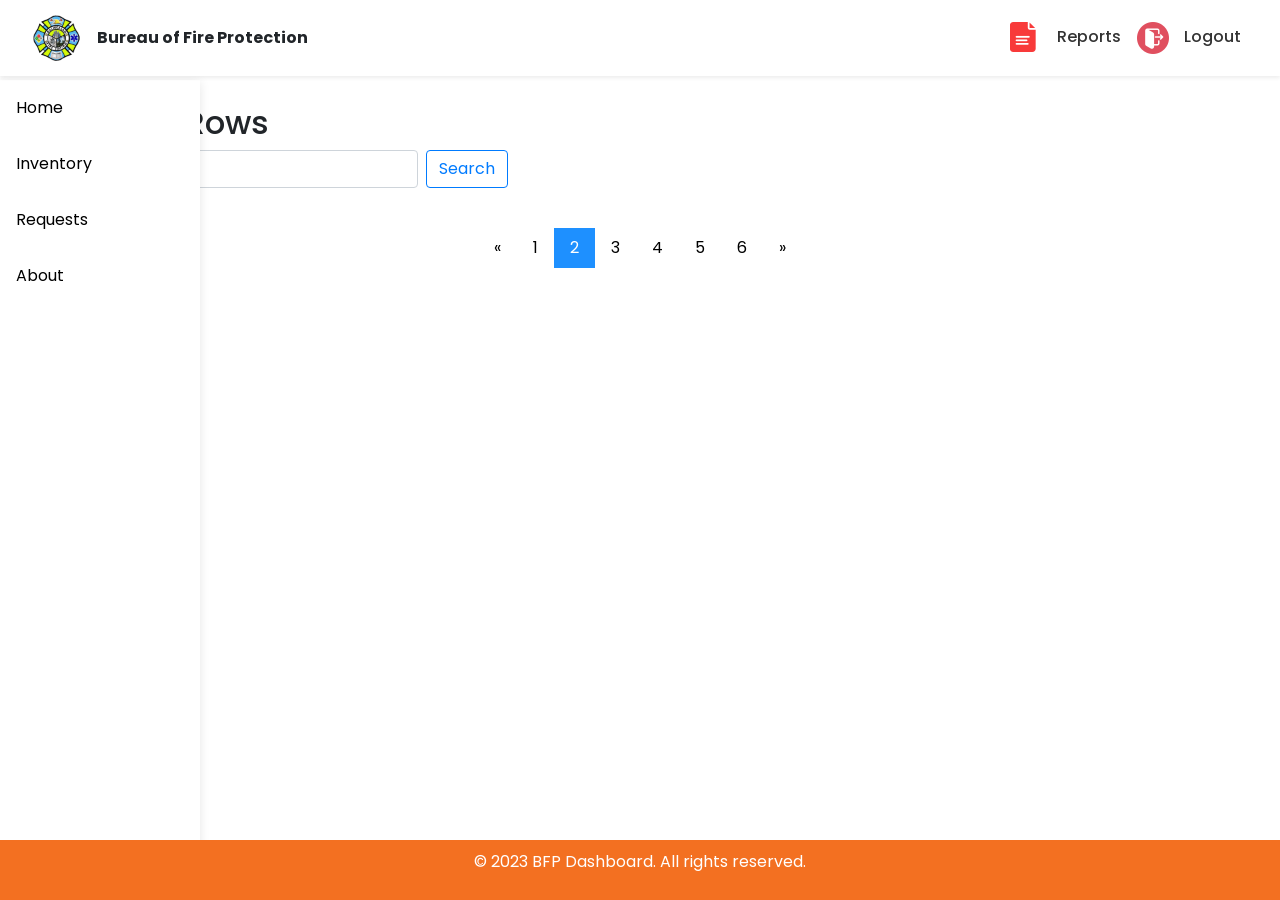
==== archive.html @ d3c54c9e "update" ====
<!DOCTYPE html>
<html lang="en">

<head>
    <title>Archive</title>
    <meta charset="utf-8">
    <meta name="viewport" content="width=device-width, initial-scale=1">
    <link rel="stylesheet" href="https://cdn.jsdelivr.net/npm/bootstrap@4.6.2/dist/css/bootstrap.min.css">
    <script src="https://cdn.jsdelivr.net/npm/jquery@3.7.1/dist/jquery.slim.min.js"></script>
    <script src="https://cdn.jsdelivr.net/npm/popper.js@1.16.1/dist/umd/popper.min.js"></script>
    <script src="https://cdn.jsdelivr.net/npm/bootstrap@4.6.2/dist/js/bootstrap.bundle.min.js"></script>

    <link rel="icon" type="image/x-icon" href="images/logo.jpg">

    <link rel="stylesheet" href="bfp-archive-style.css">

    <link rel="preconnect" href="https://fonts.googleapis.com">
    <link rel="preconnect" href="https://fonts.gstatic.com" crossorigin>
    <link
        href="https://fonts.googleapis.com/css2?family=Poppins:ital,wght@0,100;0,200;0,300;0,400;0,500;0,600;0,700;0,800;0,900;1,100;1,200;1,300;1,400;1,500;1,600;1,700;1,800;1,900&display=swap"
        rel="stylesheet">
</head>

<body class="bg-gradient-custom">
    <div class="sidebar">
        <a class="active" href="bfp-dashboard.html">Home</a>
        <a href="inventory.html">Inventory</a>
        <a href="requests.html">Requests</a>
        <a href="#about">About</a>
    </div>

    <nav class="navbar navbar-expand-sm navbar-light bg-white fixed-top shadow-sm">
        <div style="justify-content: left;" class="container-fluid">
            <a class="navbar-brand" href="#">
                <img class="logoimg" src="images/logo.jpg" alt="BFP Logo" style="height: 50px;">
            </a>
            <div class="font-weight-bold">Bureau of Fire Protection</div>

            <ul class="navbar-nav ml-auto">
                <li class="nav-item"><a class="nav-link" href="reports.html"><img style="margin-right: 15px;"
                            src="images/file.png" alt="">Reports</a></li>
                <li class="nav-item"><a class="nav-link" href="index.html"><img style="margin-right: 15px;"
                            src="images/logout.png" alt="">Logout</a></li>
            </ul>
        </div>
    </nav>

    <main style="justify-content: center;" class="container-fluid content-wrapper">
        <br>
        <div class="container">
            <h2>Hover Rows</h2>
            <div style="justify-content: flex-start; display: flex; align-items: start;" class="mb-3">
                <input style="width: 30%;" class="form-control mr-sm-2" type="text" placeholder="Search">
                <button class="btn btn-outline-primary">Search</button>
                
            </div>
            <br>
            
            <div style="display: flex; justify-content: center;" class="pagination">
                <a href="#">&laquo;</a>
                <a href="#">1</a>
                <a class="active" href="#">2</a>
                <a href="#">3</a>
                <a href="#">4</a>
                <a href="#">5</a>
                <a href="#">6</a>
                <a href="#">&raquo;</a>
            </div>
        </div>
    </main>

    <footer>
        <div class="container">
            <p>&copy; 2023 BFP Dashboard. All rights reserved.</p>
        </div>
    </footer>

</body>

</html>
---- bfp-archive-style.css ----
* {
    margin: 0;
    padding: 0;
    box-sizing: border-box;
    font-family: "Poppins", sans-serif;
}

body {
    background-attachment: fixed;
    background-repeat: no-repeat;
    padding-top: 80px;
    width: 100%;
    justify-content: center;
    align-items: center;
    margin: 0;
    height: 100%;
}

html {
    height: 100%;
    margin: 0;
}

.logoimg {
    width: 50px;
    height: 50px;
    object-fit: contain;
    /* Keeps the logo from stretching */
}

/* Specific styling for the white navbar */
.navbar {
    background-color: white !important;
    box-shadow: 0 2px 10px rgba(0, 0, 0, 0.1);
    /* Adds depth against the bright gradient */
}

/* Target the nav-links specifically */
.navbar-light .navbar-nav .nav-link {
    color: #333;
    font-weight: 500;
}

.navbar-light .navbar-nav .nav-link:hover {
    color: #D32F2F;
    /* Turns red from your palette on hover */
}


.sidebar {
    margin: 0;
    padding: 0;
    width: 200px;
    background-color: white !important;
    box-shadow: 0 2px 10px rgba(0, 0, 0, 0.1);
    position: fixed;
    height: 100%;
    overflow: auto;
}

.sidebar a {
    display: block;
    color: black;
    padding: 16px;
    text-decoration: none;
}

/* .sidebar a.active {
    background-color: #F37021;
    color: white;
} */

.sidebar a:hover {
    background-color: #FDB833;
    color: white;
}

div.content {
    margin-left: 200px;
    padding: 1px 16px;
    height: 1000px;
}

@media screen and (max-width: 700px) {
    .sidebar {
        width: 100%;
        height: auto;
        position: relative;
    }

    .sidebar a {
        float: left;
    }

    div.content {
        margin-left: 0;
    }
}

@media screen and (max-width: 400px) {
    .sidebar a {
        text-align: center;
        float: none;
    }
}

footer {
    background-color: #F37021;
    padding: 10px;
    text-align: center;
    color: white;
    position: fixed;
    bottom: 0;
    left: 0;
    right: 0;
    width: 100%;
}

thead, tr, th {
    align-items: center;
    text-align: center;
}

/* Pagination links */
.pagination a {
  color: black;
  float: left;
  padding: 8px 16px;
  text-decoration: none;
  transition: background-color .3s;
}

/* Style the active/current link */
.pagination a.active {
  background-color: dodgerblue;
  color: white;
}

/* Add a grey background color on mouse-over */
.pagination a:hover:not(.active) {background-color: #ddd;}
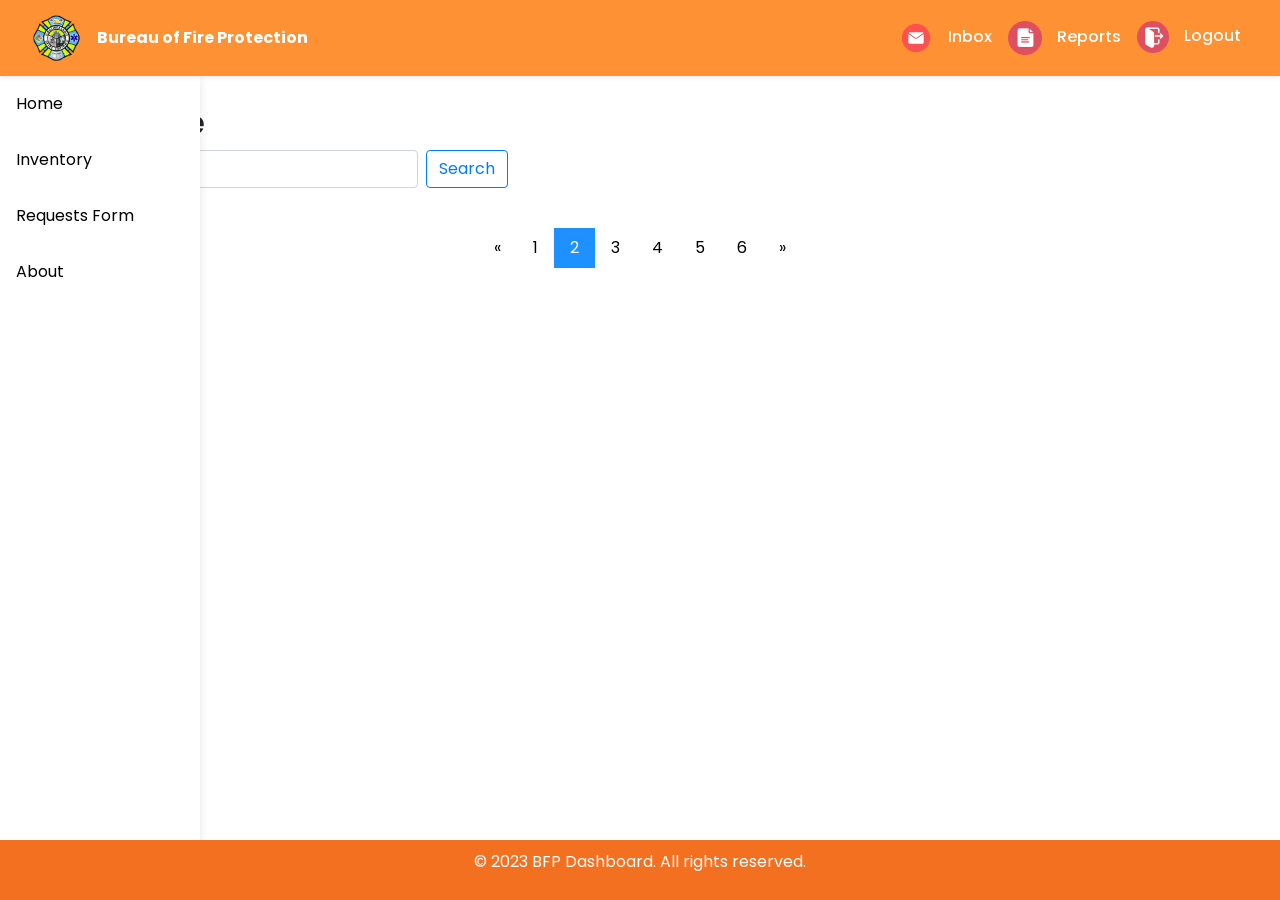
==== commit edbaa180: "Big update 5/3/2026 Co-authored-by: Copilot <copilot@github.com>" ====
--- a/archive.html
+++ b/archive.html
@@ -22,10 +22,10 @@
 </head>
 
 <body class="bg-gradient-custom">
-    <div class="sidebar">
-        <a class="active" href="bfp-dashboard.html">Home</a>
+    <div style="margin-top: -4px;" class="sidebar">
+        <a href="dashboard.html">Home</a>
         <a href="inventory.html">Inventory</a>
-        <a href="requests.html">Requests</a>
+        <a href="requests.html">Requests Form</a>
         <a href="#about">About</a>
     </div>
 
@@ -37,10 +37,15 @@
             <div class="font-weight-bold">Bureau of Fire Protection</div>
 
             <ul class="navbar-nav ml-auto">
-                <li class="nav-item"><a class="nav-link" href="reports.html"><img style="margin-right: 15px;"
-                            src="images/file.png" alt="">Reports</a></li>
-                <li class="nav-item"><a class="nav-link" href="index.html"><img style="margin-right: 15px;"
-                            src="images/logout.png" alt="">Logout</a></li>
+                <li class="nav-item"><a style="color: white;" class="nav-link" href="mail.html"><img
+                            style="margin-right: 15px; height: 100%; width: 34px;" src="images/request.png"
+                            alt="">Inbox</a></li>
+                <li class="nav-item"><a style="color: white;" class="nav-link" href="reports.html"><img
+                            style="margin-right: 15px; height: 100%; width: 34px;" src="images/reports.png"
+                            alt="">Reports</a></li>
+                <li class="nav-item"><a style="color: white;" class="nav-link" href="index.html"><img
+                            style="margin-right: 15px;" src="images/logout.png" alt="">Logout</a></li>
+                
             </ul>
         </div>
     </nav>
@@ -48,7 +53,7 @@
     <main style="justify-content: center;" class="container-fluid content-wrapper">
         <br>
         <div class="container">
-            <h2>Hover Rows</h2>
+            <h2>Archive</h2>
             <div style="justify-content: flex-start; display: flex; align-items: start;" class="mb-3">
                 <input style="width: 30%;" class="form-control mr-sm-2" type="text" placeholder="Search">
                 <button class="btn btn-outline-primary">Search</button>
--- a/bfp-archive-style.css
+++ b/bfp-archive-style.css
@@ -30,8 +30,9 @@
 
 /* Specific styling for the white navbar */
 .navbar {
-    background-color: white !important;
+    background-color: #fd9133 !important;
     box-shadow: 0 2px 10px rgba(0, 0, 0, 0.1);
+    color: white;
     /* Adds depth against the bright gradient */
 }
 
@@ -65,10 +66,10 @@
     text-decoration: none;
 }
 
-/* .sidebar a.active {
+.sidebar a.active {
     background-color: #F37021;
     color: white;
-} */
+}
 
 .sidebar a:hover {
     background-color: #FDB833;
